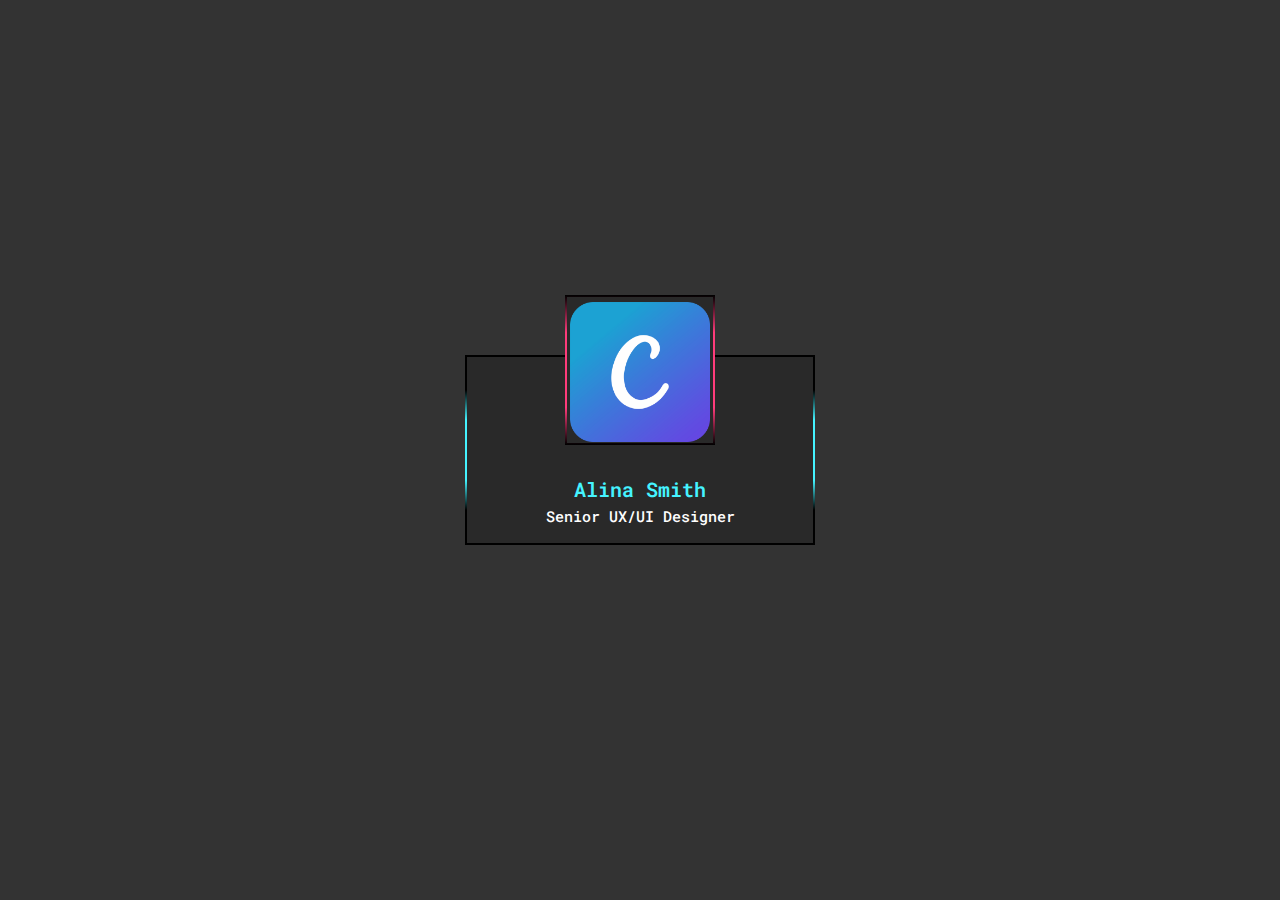
==== index.html @ ceda1a52 "Edit #1" ====
<!DOCTYPE html>
<html lang="en">
<head>
    <meta charset="UTF-8">
    <meta http-equiv="X-UA-Compatible" content="IE=edge">
    <meta name="viewport" content="width=device-width, initial-scale=1.0">
    <title>Document</title>
    <link rel="stylesheet" href="style.css">
</head>
<body>
    <div class="card">
        <div class="lines"></div>
        <div class="imgBox">
            <img src="1.png" alt="Logo png">
        </div>
        <div class="content">
            <div class="details">
                <h2>Alina Smith<br><span>Senior UX/UI Designer</span></h2>
            <div class="data">
                <h3>342 <br><span>Posts</span></h3>
                <h3>120k <br><span>Followers</span></h3>
                <h3>285 <br><span>Following</span></h3>
            </div>
            <div class="actionBtn">
                <button>Follow</button>
                <button>Message</button>
            </div>
            </div>
        </div>
    </div>
</body>
</html>
---- style.css ----
@import url('https://fonts.googleapis.com/css2?family=Poppins&family=Roboto+Mono:wght@400;500&display=swap');

*{
    padding: 0;
    margin: 0;
    box-sizing: border-box;
    font-family: 'Roboto Mono', monospace;
}

body {
    display: flex;
    justify-content: center;
    align-items: center;
    min-height: 100vh;
    background-color: #333;
}

.card {
    position: relative;
    width: 350px;
    height: 190px;
    background: #333;
    transition: .5s;
}

.card:hover {
    height: 450px;
}

.card .lines {
position: absolute;
inset: 0;
background: #000;
overflow: hidden;
}

.card .lines::before{
    content: '';
    position: absolute;
    top: 50%;
    left: 50%;
    width: 600px;
    height: 120px;
    background: linear-gradient(transparent, #45f3ff, #45f3ff, #45f3ff, transparent);
    transform: translate(-50%, -50%);
    animation: boxAnimate 4s linear infinite;
}

@keyframes boxAnimate {
    0%{
        transform: translate(-50%, -50%) rotate(0deg);
    }
    100%{
        transform: translate(-50%, -50%) rotate(360deg);
    }
}

.card .lines::after{
    position: absolute;
    content: '';
    inset: 2px;
    background: #292929;
}

.card .imgBox{
    position: absolute;
    top: -60px;
    left: 50%;
    transform: translateX(-50%);
    width: 150px;
    height: 150px;
    transition: 0.5s;
    background: #000;
    overflow: hidden;
    z-index: 2;
}

.card:hover .imgBox {
    width: 250px;
    height: 250px;
}

.card .imgBox::before{
    content: '';
    position: absolute;
    top: 50%;
    left: 50%;
    width: 600px;
    height: 150px;
    background: linear-gradient(transparent, #ff3c7b, #ff3c7b, #ff3c7b, transparent);
    transform: translate(-50%, -50%);
    animation: boxAnimate 4s linear infinite;
}

.card .imgBox::after{
    position: absolute;
    content: '';
    inset: 2px;
    background: #292929;
    z-index: 2;
}

@keyframes boxAnimate {
    0%{
        transform: translate(-50%, -50%) rotate(0deg);
    }
    100%{
        transform: translate(-50%, -50%) rotate(360deg);
    }
}

.card .imgBox img {
    position: absolute;
    /* top: 50%;
    left: 50%;
    transform: translate(-50%, -50%);
    width: 100%;
    height: 100%;
    margin: 5px;
    z-index: 3; */
    top: -10px;
    left: -10px;
    z-index: 3;
    width: 93%;
    height: 93%;
    margin: 17px 10px 25px 15px
}

.card .content {
    position: absolute;
    width: 100%;
    height: 100%;
    display: flex;
    justify-content: flex-end;
    align-items: center;
    overflow: hidden;
    flex-direction: column;
}

.card .content .details{
    padding: 40px;
    text-align: center;
    width: 100%;
    transition: .5s;
    transform: translateY(135px);
    z-index: 1;
}

.card:hover .content .details{
    transform: translateY(10px);
}

.card .content .details h2{
    font-size: 1.25em;
    font-weight: 600;
    color: #45f3ff;
    line-height: 1.25em;
}

.card .content .details h2 span {
    font-size: 0.75em;
    font-weight: 500;
    color: #fff;
}

.card .content .details .data {
    display: flex;
    justify-content: space-between;
    align-items: center;
    margin: 15px 0; 
}   

.card .content .details .data h3 {
    font-size: 1em;
    color: #45f3ff;
    line-height: 1.2em;
    font-weight: 600;
}

.card .content .details .data h3 span {
    font-size: 0.75em;
    font-weight: normal;
    color: #fff;
}

.card .content .details .actionBtn{
    display: flex;
    justify-content: space-between;
    gap: 20px;
}

.card .content .details .actionBtn button {
    padding: 10px 30px;
    border: none;
    outline: none;
    border-radius: 5px;
    font-size: 1em;
    font-weight: 500;
    background: #45f3ff;
    color: #222;
    cursor: pointer;
    opacity: 1;
}

.card .content .details .actionBtn button:nth-child(2){
    background: #fff;
}

.card .content .details .actionBtn button:nth-child(1):hover{
    opacity: 0.8;
}
.card .content .details .actionBtn button:nth-child(2):hover{
    opacity: 0.6;
}
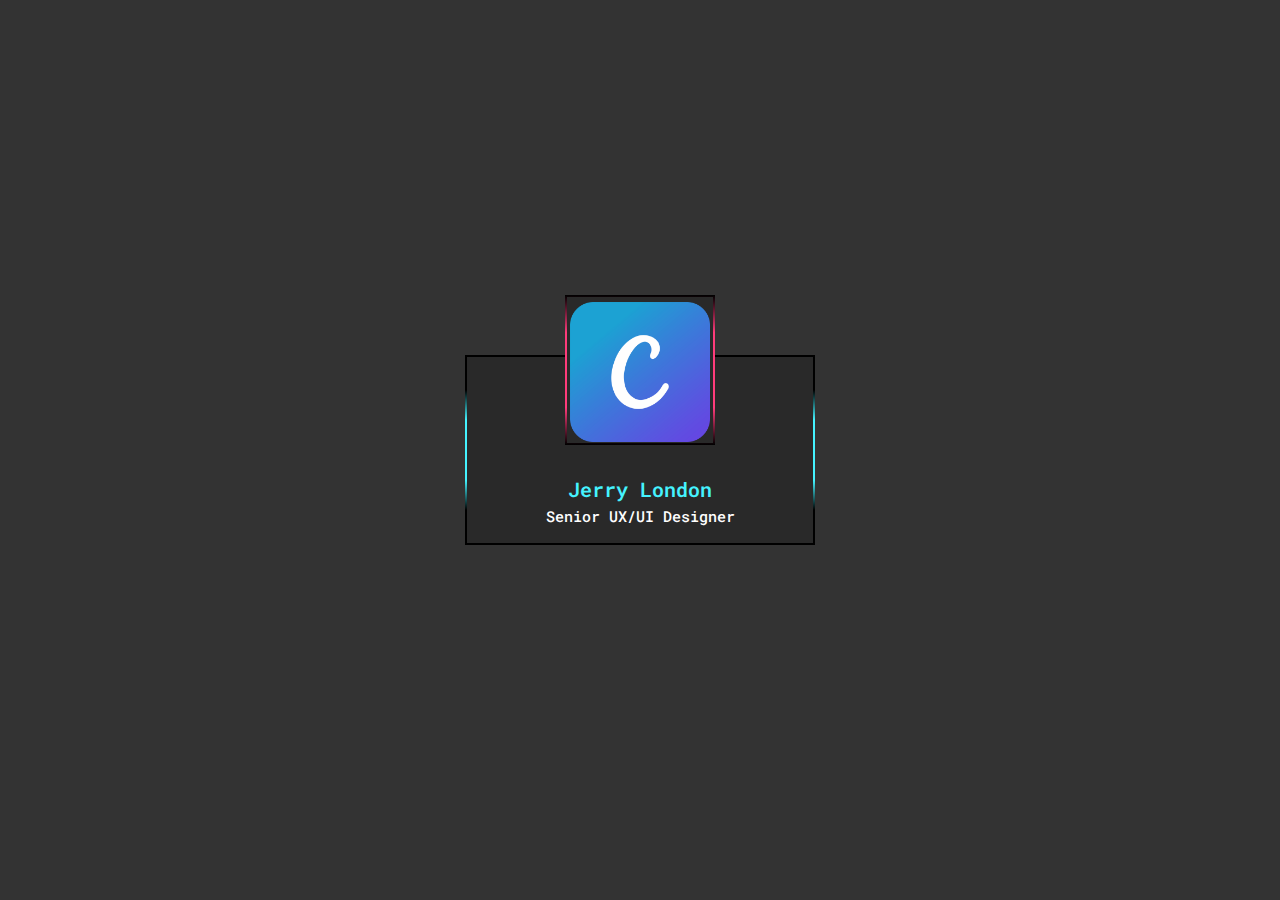
==== commit 3a2a4e7f: "Rename" ====
--- a/index.html
+++ b/index.html
@@ -15,7 +15,7 @@
         </div>
         <div class="content">
             <div class="details">
-                <h2>Alina Smith<br><span>Senior UX/UI Designer</span></h2>
+                <h2>Jerry London<br><span>Senior UX/UI Designer</span></h2>
             <div class="data">
                 <h3>342 <br><span>Posts</span></h3>
                 <h3>120k <br><span>Followers</span></h3>
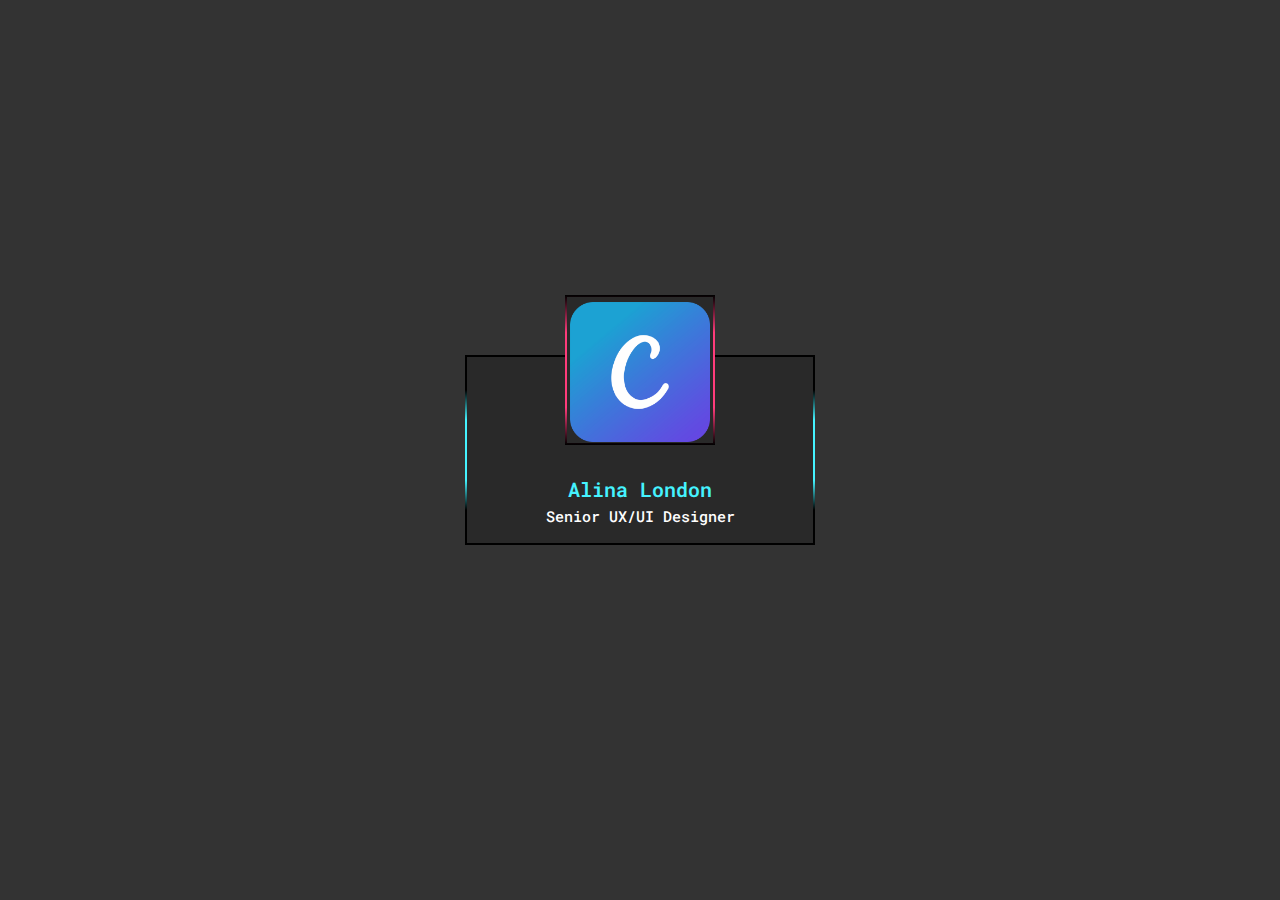
==== commit 298e02aa: "Changed name&title" ====
--- a/index.html
+++ b/index.html
@@ -4,7 +4,7 @@
     <meta charset="UTF-8">
     <meta http-equiv="X-UA-Compatible" content="IE=edge">
     <meta name="viewport" content="width=device-width, initial-scale=1.0">
-    <title>Document</title>
+    <title>CSS Animation</title>
     <link rel="stylesheet" href="style.css">
 </head>
 <body>
@@ -15,7 +15,7 @@
         </div>
         <div class="content">
             <div class="details">
-                <h2>Jerry London<br><span>Senior UX/UI Designer</span></h2>
+                <h2>Alina London<br><span>Senior UX/UI Designer</span></h2>
             <div class="data">
                 <h3>342 <br><span>Posts</span></h3>
                 <h3>120k <br><span>Followers</span></h3>
